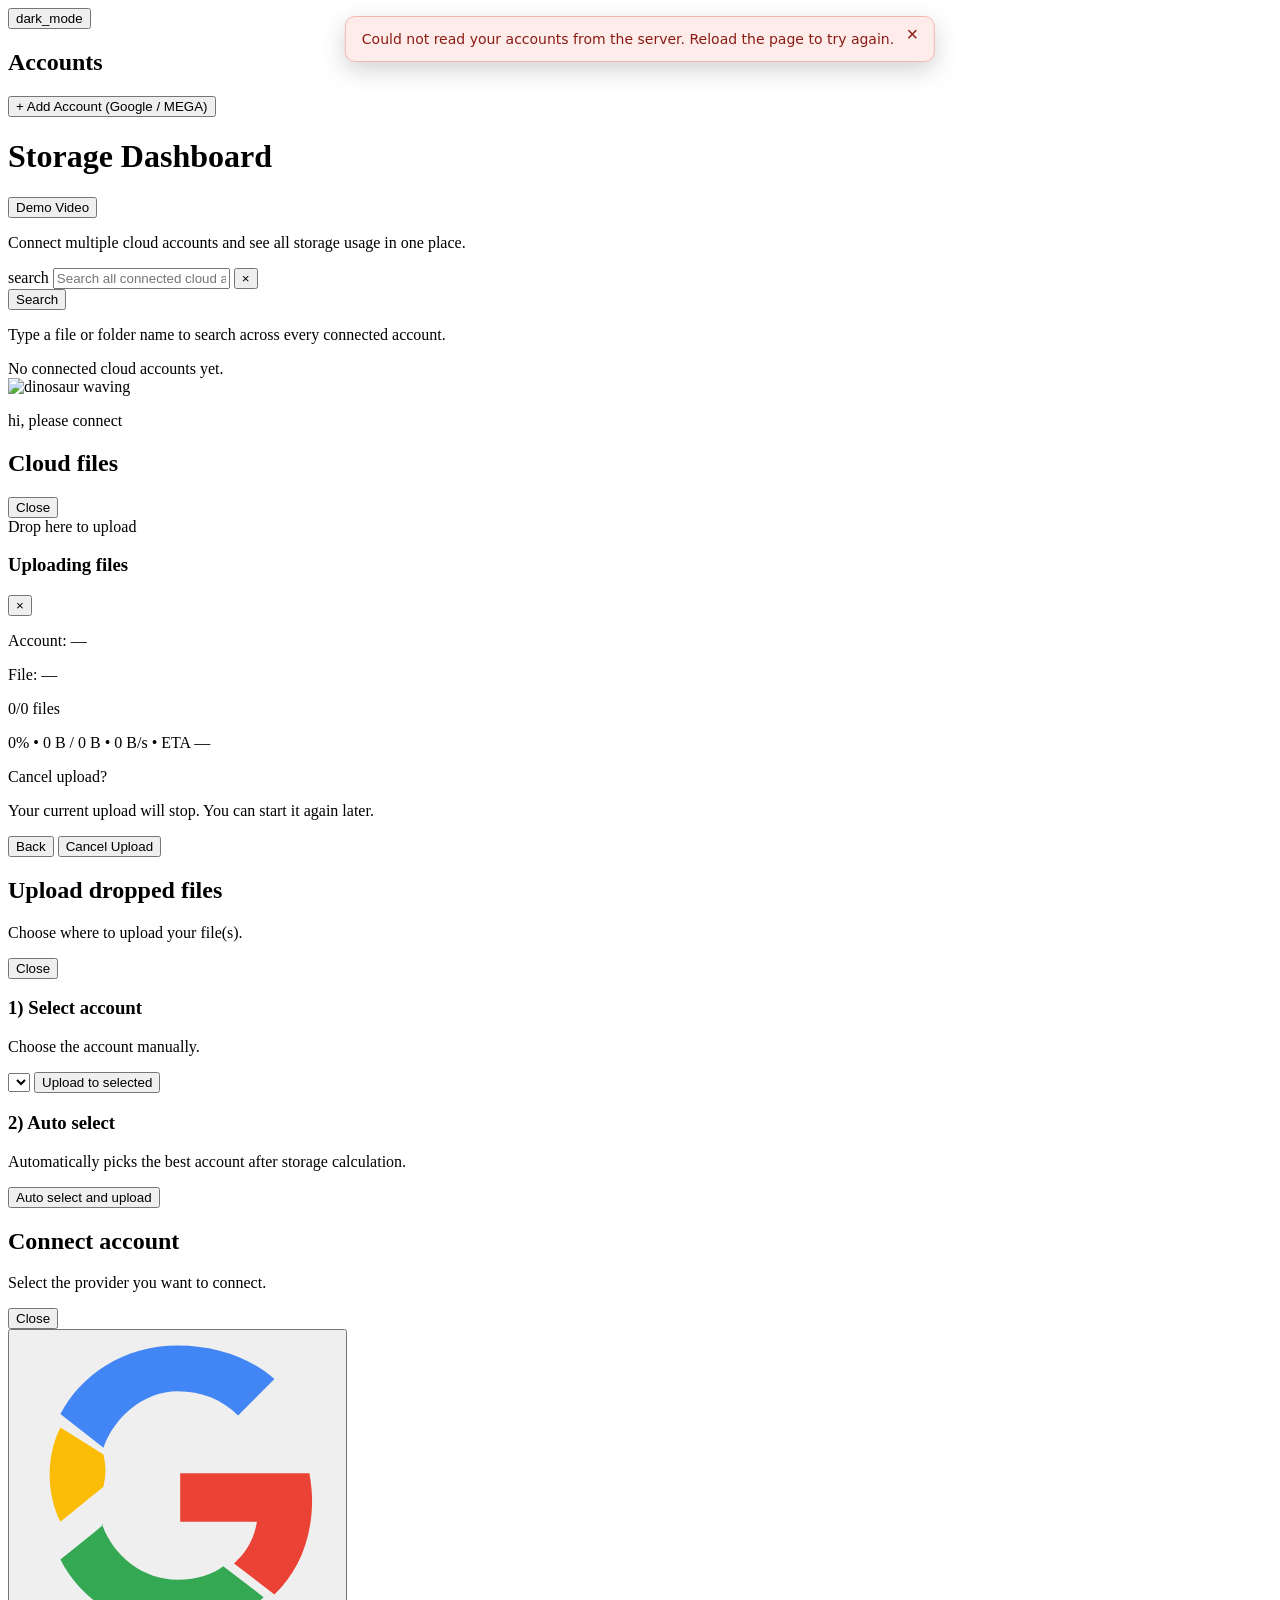
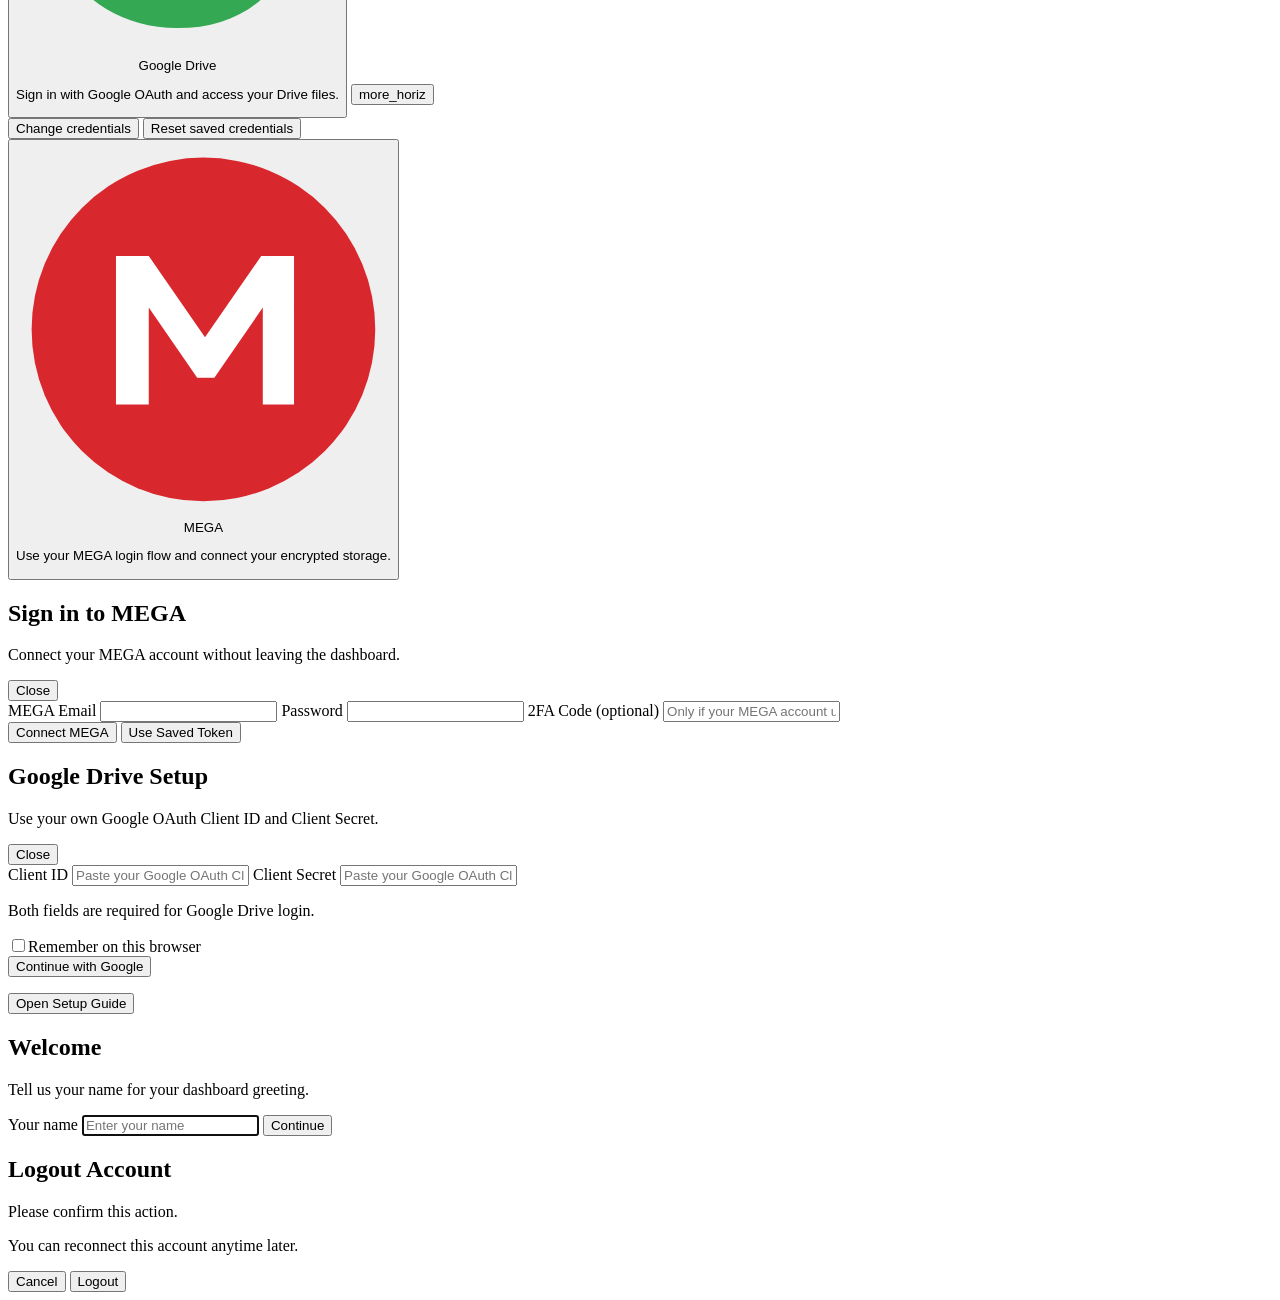
==== public/index.html @ c1d237d8 "some uploading file fix" ====
<!doctype html>
<html>
  <head>
    <title>MultiDrive</title>
    <link
      rel="stylesheet"
      href="https://fonts.googleapis.com/css2?family=Material+Symbols+Rounded:opsz,wght,FILL,GRAD@20,500,0,0"
    />
    <link
      rel="stylesheet"
      href="https://fonts.googleapis.com/css2?family=Manrope:wght@500;700;800&family=Sora:wght@600;700;800&display=swap"
    />
    <link
      rel="stylesheet"
      href="https://fonts.googleapis.com/css2?family=Patrick+Hand&display=swap"
    />

    <link rel="stylesheet" href="/css/index.css" />
  </head>

  <body>
    <div class="page">
      <div class="themeSwitchWrap">
        <button
          type="button"
          class="themeSwitchBtn"
          id="themeSwitchBtn"
          aria-label="Switch to dark mode"
          title="Switch to dark mode"
        >
          <span class="themeSwitchIcon" id="themeSwitchIcon" aria-hidden="true"
            >dark_mode</span
          >
        </button>
      </div>

      <div class="layout">
        <div class="sidebarColumn">
          <aside class="sidebar">
            <h2>Accounts</h2>

            <button class="addBtn" onclick="connectDrive()">
              + Add Account (Google / MEGA)
            </button>

            <div id="accounts"></div>
          </aside>
          <section class="totalStorageCard" aria-label="Total storage usage">
            <div class="totalStorageHead">
              <h2 class="totalStorageTitle">Total Storage</h2>
              <span class="totalStorageMeta" id="totalStorageMeta"
                >0 accounts</span
              >
            </div>
            <div
              class="totalStorageBar"
              role="progressbar"
              aria-label="Total storage used"
              aria-valuemin="0"
              aria-valuemax="100"
              aria-valuenow="0"
            >
              <div class="totalStorageFill" id="totalStorageFill"></div>
            </div>
            <div class="totalStorageText" id="totalStorageText">
              0.00 GB / 0.00 GB (0.0% Used)
            </div>
          </section>
        </div>

        <main class="main">
          <div class="greetingRow">
            <h1 class="greeting" id="greeting">Storage Dashboard</h1>
            <button type="button" class="demoVideoBtn" id="demoVideoBtn">
              Demo Video
            </button>
          </div>
          <p class="subtitle">
            Connect multiple cloud accounts and see all storage usage in one
            place.
          </p>
          <section
            class="homeSearch"
            aria-label="Search connected cloud accounts"
          >
            <div class="homeSearchRow">
              <div class="homeSearchInputWrap">
                <span class="homeSearchLeadIcon" aria-hidden="true"
                  >search</span
                >
                <input
                  id="globalSearchInput"
                  class="homeSearchInput"
                  type="text"
                  placeholder="Search all connected cloud accounts..."
                  aria-label="Search all connected cloud accounts"
                  autocomplete="off"
                />
                <button
                  type="button"
                  class="searchClearBtn"
                  id="globalSearchClearBtn"
                  aria-label="Clear search"
                >
                  ×
                </button>
              </div>
              <button type="button" class="homeSearchBtn" id="globalSearchBtn">
                Search
              </button>
            </div>
            <div
              class="searchSuggest"
              id="globalSearchSuggest"
              style="display: none"
            ></div>
            <p class="homeSearchHint" id="globalSearchHint">
              Type a file or folder name to search across every connected
              account.
            </p>
            <div class="searchResults" id="globalSearchResults"></div>
          </section>

          <div class="grid" id="cards"></div>
        </main>
      </div>
    </div>

    <div
      class="modalOverlay"
      id="browseModal"
      role="dialog"
      aria-modal="true"
      aria-labelledby="browseModalTitle"
      aria-hidden="true"
    >
      <div class="modal">
        <div class="modalHead">
          <div>
            <h2 class="modalTitle" id="browseModalTitle">Cloud files</h2>
            <p class="modalSub" id="browseModalEmail"></p>
          </div>
          <button type="button" class="modalClose" onclick="closeBrowseModal()">
            Close
          </button>
        </div>
        <div class="modalBody" id="browseModalBody"></div>
      </div>
    </div>
    <div
      id="fileContextMenu"
      class="fileContextMenu"
      style="display: none"
      aria-hidden="true"
    >
      <button type="button" class="fileContextBtn" id="fileContextCutBtn">
        <span class="ctxBtnMain"
          ><span class="ctxIcon">content_cut</span><span>Cut</span></span
        >
        <span class="ctxHint">Ctrl+X</span>
      </button>
      <button type="button" class="fileContextBtn" id="fileContextCopyBtn">
        <span class="ctxBtnMain"
          ><span class="ctxIcon">content_copy</span><span>Copy</span></span
        >
        <span class="ctxHint">Ctrl+C</span>
      </button>
      <button type="button" class="fileContextBtn" id="fileContextPasteBtn">
        <span class="ctxBtnMain"
          ><span class="ctxIcon">content_paste</span><span>Paste</span></span
        >
        <span class="ctxHint">Ctrl+V</span>
      </button>
      <div class="ctxSeparator"></div>
      <button type="button" class="fileContextBtn" id="fileContextMoveBtn">
        <span class="ctxBtnMain"
          ><span class="ctxIcon">drive_file_move</span
          ><span>Move to...</span></span
        >
        <span class="ctxHint"></span>
      </button>
      <button
        type="button"
        class="fileContextBtn delete"
        id="fileContextDeleteBtn"
      >
        <span class="ctxBtnMain"
          ><span class="ctxIcon">delete</span><span>Delete</span></span
        >
        <span class="ctxHint">Del</span>
      </button>
    </div>
    <div
      id="searchActionMenu"
      class="searchActionMenu"
      style="display: none"
      aria-hidden="true"
    >
      <button
        type="button"
        class="searchActionMenuBtn"
        id="searchActionShareBtn"
      >
        Share
      </button>
      <button
        type="button"
        class="searchActionMenuBtn"
        id="searchActionCopyBtn"
      >
        Copy
      </button>
      <button
        type="button"
        class="searchActionMenuBtn delete"
        id="searchActionDeleteBtn"
      >
        Delete
      </button>
    </div>
    <div id="homeDropOverlay" class="homeDropOverlay" aria-hidden="true">
      <div class="homeDropOverlayText">Drop here to upload</div>
    </div>
    <div id="uploadStatusCard" class="uploadStatusCard" aria-live="polite">
      <div class="uploadStatusHead">
        <h3 class="uploadStatusTitle" id="uploadStatusTitle">
          Uploading files
        </h3>
        <button
          type="button"
          class="uploadStatusClose"
          id="uploadStatusCloseBtn"
          aria-label="Close upload status"
        >
          ×
        </button>
      </div>
      <p class="uploadStatusLine uploadStatusMeta" id="uploadStatusAccount">
        Account: —
      </p>
      <p class="uploadStatusLine" id="uploadStatusFile">File: —</p>
      <p class="uploadStatusLine uploadStatusMeta" id="uploadStatusProgress">
        0/0 files
      </p>
      <p class="uploadStatusLine uploadStatusMeta" id="uploadStatusStats">
        0% • 0 B / 0 B • 0 B/s • ETA —
      </p>
      <div class="uploadStatusBar">
        <div class="uploadStatusBarFill" id="uploadStatusBarFill"></div>
      </div>
    </div>
    <div
      class="modalOverlay"
      id="uploadCancelConfirmModal"
      role="dialog"
      aria-modal="true"
      aria-hidden="true"
    >
      <div class="uploadCancelModalCard">
        <p class="uploadCancelModalTitle">Cancel upload?</p>
        <p class="uploadCancelModalText">
          Your current upload will stop. You can start it again later.
        </p>
        <div class="uploadCancelModalActions">
          <button
            type="button"
            class="uploadCancelBtn"
            id="uploadCancelBackBtn"
          >
            Back
          </button>
          <button
            type="button"
            class="uploadCancelBtn primary"
            id="uploadCancelConfirmBtn"
          >
            Cancel Upload
          </button>
        </div>
      </div>
    </div>
    <div
      class="modalOverlay"
      id="homeUploadChoiceModal"
      role="dialog"
      aria-modal="true"
      aria-labelledby="homeUploadChoiceTitle"
      aria-hidden="true"
    >
      <div class="modal uploadChoiceModal">
        <div class="modalHead">
          <div>
            <h2 class="modalTitle" id="homeUploadChoiceTitle">
              Upload dropped files
            </h2>
            <p class="modalSub" id="homeUploadChoiceSub">
              Choose where to upload your file(s).
            </p>
          </div>
          <button
            type="button"
            class="modalClose"
            id="homeUploadChoiceCloseBtn"
          >
            Close
          </button>
        </div>
        <div class="uploadChoiceBody">
          <div class="uploadOption">
            <h3>1) Select account</h3>
            <p>Choose the account manually.</p>
            <div class="uploadChoiceRow">
              <select
                id="homeUploadAccountSelect"
                class="uploadAccountSelect"
              ></select>
              <button
                type="button"
                class="uploadChoiceBtn"
                id="homeUploadSelectBtn"
              >
                Upload to selected
              </button>
            </div>
          </div>
          <div class="uploadOption">
            <h3>2) Auto select</h3>
            <p>
              Automatically picks the best account after storage calculation.
            </p>
            <div class="uploadChoiceRow">
              <button
                type="button"
                class="uploadChoiceBtn"
                id="homeUploadAutoBtn"
              >
                Auto select and upload
              </button>
            </div>
          </div>
          <p class="uploadChoiceStatus" id="homeUploadChoiceStatus"></p>
        </div>
      </div>
    </div>
    <div
      class="modalOverlay"
      id="connectProviderModal"
      role="dialog"
      aria-modal="true"
      aria-labelledby="connectProviderTitle"
      aria-hidden="true"
    >
      <div class="modal connectModal">
        <div class="modalHead">
          <div>
            <h2 class="modalTitle" id="connectProviderTitle">
              Connect account
            </h2>
            <p class="modalSub">Select the provider you want to connect.</p>
          </div>
          <button type="button" class="modalClose" id="connectProviderCloseBtn">
            Close
          </button>
        </div>
        <div class="connectProviderBody">
          <div class="providerOptionBtnWrap" id="googleProviderOptionWrap">
            <button
              type="button"
              class="providerOptionBtn"
              id="connectGoogleBtn"
            >
              <span class="providerOptionMain"
                ><span class="providerLogo" aria-hidden="true"
                  ><svg viewBox="0 0 24 24" xmlns="http://www.w3.org/2000/svg">
                    <path
                      fill="#EA4335"
                      d="M12.2 10.1v4h5.7c-.2 1.3-.8 2.3-1.7 3.1l3 2.3c1.7-1.6 2.8-4 2.8-7 0-.7-.1-1.4-.2-2h-9.6z"
                    />
                    <path
                      fill="#34A853"
                      d="M6.5 14.3l-.7.6-2.5 2c1.5 3 4.7 5.1 8.7 5.1 2.6 0 4.8-.8 6.4-2.3l-3-2.3c-.8.6-1.9 1-3.4 1-2.6 0-4.8-1.8-5.6-4.1z"
                    />
                    <path
                      fill="#FBBC05"
                      d="M3.3 7.1C2.8 8.1 2.5 9.3 2.5 10.6s.3 2.5.8 3.5c0 0 3.2-2.6 3.2-2.6.2-1 .2-1.4 0-2.4l-3.2-2z"
                    />
                    <path
                      fill="#4285F4"
                      d="M12 4.4c1.8 0 3.3.6 4.5 1.8l2.7-2.7C17.5 2 15 1 12 1 8 1 4.8 3.2 3.3 6.1l3.2 2.5c.8-2.3 3-4.2 5.5-4.2z"
                    /></svg></span
                ><span>Google Drive</span></span
              >
              <p class="providerOptionSub">
                Sign in with Google OAuth and access your Drive files.
              </p>
            </button>
            <button
              type="button"
              class="providerOptionSettingsBtn"
              id="googleProviderSettingsBtn"
              aria-label="Google credentials settings"
            >
              <span class="providerOptionIcon">more_horiz</span>
            </button>
            <div
              class="providerOptionSettingsMenu"
              id="googleProviderSettingsMenu"
              aria-hidden="true"
            >
              <button
                type="button"
                class="providerOptionSettingsItem"
                id="googleCredsChangeBtn"
              >
                Change credentials
              </button>
              <button
                type="button"
                class="providerOptionSettingsItem"
                id="googleCredsResetBtn"
              >
                Reset saved credentials
              </button>
            </div>
          </div>
          <button type="button" class="providerOptionBtn" id="connectMegaBtn">
            <span class="providerOptionMain"
              ><span class="providerLogo" aria-hidden="true"
                ><svg viewBox="0 0 24 24" xmlns="http://www.w3.org/2000/svg">
                  <circle cx="12" cy="12" r="11" fill="#D9272E" />
                  <path
                    d="M6.4 16.8V7.3h2.1l3.6 5.2 3.6-5.2h2.1v9.5h-2V10.6l-3.1 4.5h-1.1l-3.1-4.5v6.2h-2.1z"
                    fill="#fff"
                  /></svg></span
              ><span>MEGA</span></span
            >
            <p class="providerOptionSub">
              Use your MEGA login flow and connect your encrypted storage.
            </p>
          </button>
        </div>
      </div>
    </div>
    <div
      class="modalOverlay"
      id="megaLoginModal"
      role="dialog"
      aria-modal="true"
      aria-labelledby="megaLoginTitle"
      aria-hidden="true"
    >
      <div class="modal megaLoginModal">
        <div class="modalHead">
          <div>
            <h2 class="modalTitle" id="megaLoginTitle">Sign in to MEGA</h2>
            <p class="modalSub">
              Connect your MEGA account without leaving the dashboard.
            </p>
          </div>
          <button type="button" class="modalClose" id="megaLoginCloseBtn">
            Close
          </button>
        </div>
        <form class="megaLoginBody" id="megaLoginForm">
          <label class="megaLoginLabel" for="megaEmailInput">MEGA Email</label>
          <input
            class="megaLoginInput"
            id="megaEmailInput"
            name="email"
            type="email"
            required
            autocomplete="username"
          />

          <label class="megaLoginLabel" for="megaPasswordInput">Password</label>
          <input
            class="megaLoginInput"
            id="megaPasswordInput"
            name="password"
            type="password"
            required
            autocomplete="current-password"
          />

          <label class="megaLoginLabel" for="mega2faInput"
            >2FA Code (optional)</label
          >
          <input
            class="megaLoginInput"
            id="mega2faInput"
            name="secondFactorCode"
            type="text"
            inputmode="numeric"
            autocomplete="one-time-code"
            placeholder="Only if your MEGA account uses 2FA"
          />

          <div class="megaLoginActions">
            <button type="submit" class="megaLoginBtn" id="megaLoginSubmitBtn">
              Connect MEGA
            </button>
            <button type="button" class="megaLoginBtn" id="megaTokenSubmitBtn">
              Use Saved Token
            </button>
          </div>
          <p class="megaLoginStatus" id="megaLoginStatus"></p>
        </form>
      </div>
    </div>
    <div
      class="modalOverlay"
      id="googleOauthModal"
      role="dialog"
      aria-modal="true"
      aria-labelledby="googleOauthTitle"
      aria-hidden="true"
    >
      <div class="modal googleOauthModal">
        <div class="modalHead">
          <div>
            <h2 class="modalTitle" id="googleOauthTitle">Google Drive Setup</h2>
            <p class="modalSub">
              Use your own Google OAuth Client ID and Client Secret.
            </p>
          </div>
          <button type="button" class="modalClose" id="googleOauthCloseBtn">
            Close
          </button>
        </div>
        <form class="googleOauthBody" id="googleOauthForm">
          <label class="googleOauthLabel" for="googleClientIdInput"
            >Client ID</label
          >
          <input
            class="googleOauthInput"
            id="googleClientIdInput"
            name="clientId"
            type="text"
            placeholder="Paste your Google OAuth Client ID"
          />

          <label class="googleOauthLabel" for="googleClientSecretInput"
            >Client Secret</label
          >
          <input
            class="googleOauthInput"
            id="googleClientSecretInput"
            name="clientSecret"
            type="password"
            placeholder="Paste your Google OAuth Client Secret"
          />

          <p class="googleOauthHint">
            Both fields are required for Google Drive login.
          </p>
          <label class="googleOauthRemember"
            ><input type="checkbox" id="googleOauthRememberInput" />Remember on
            this browser</label
          >

          <div class="googleOauthActions">
            <button
              type="submit"
              class="googleOauthBtn"
              id="googleOauthContinueBtn"
            >
              Continue with Google
            </button>
          </div>
          <p class="googleOauthStatus" id="googleOauthStatus"></p>
          <div class="googleOauthGuideRow">
            <button
              type="button"
              class="googleOauthGuideBtn"
              id="googleOauthGuideBtn"
            >
              Open Setup Guide
            </button>
          </div>
        </form>
      </div>
    </div>
    <div
      class="modalOverlay"
      id="namePromptModal"
      role="dialog"
      aria-modal="true"
      aria-labelledby="namePromptTitle"
      aria-hidden="true"
    >
      <div class="modal namePromptModal">
        <div class="modalHead">
          <div>
            <h2 class="modalTitle" id="namePromptTitle">Welcome</h2>
            <p class="modalSub">
              Tell us your name for your dashboard greeting.
            </p>
          </div>
        </div>
        <form class="namePromptBody" id="namePromptForm">
          <label class="namePromptLabel" for="namePromptInput">Your name</label>
          <input
            class="namePromptInput"
            id="namePromptInput"
            name="name"
            type="text"
            maxlength="40"
            required
            autocomplete="name"
            placeholder="Enter your name"
          />
          <button type="submit" class="namePromptBtn">Continue</button>
        </form>
      </div>
    </div>
    <div
      class="modalOverlay"
      id="logoutConfirmModal"
      role="dialog"
      aria-modal="true"
      aria-labelledby="logoutConfirmTitle"
      aria-hidden="true"
    >
      <div class="modal logoutConfirmModal">
        <div class="modalHead">
          <div>
            <h2 class="modalTitle" id="logoutConfirmTitle">Logout Account</h2>
            <p class="modalSub">Please confirm this action.</p>
          </div>
        </div>
        <div class="logoutConfirmBody">
          <div class="logoutConfirmCard">
            <div class="logoutConfirmEmail" id="logoutConfirmEmail"></div>
            <div class="logoutConfirmProvider" id="logoutConfirmProvider"></div>
          </div>
          <p class="logoutConfirmWarn">
            You can reconnect this account anytime later.
          </p>
          <div class="logoutConfirmActions">
            <button
              type="button"
              class="logoutConfirmCancel"
              id="logoutConfirmCancelBtn"
            >
              Cancel
            </button>
            <button
              type="button"
              class="logoutConfirmSubmit"
              id="logoutConfirmSubmitBtn"
            >
              Logout
            </button>
          </div>
        </div>
      </div>
    </div>

    <script src="js/upload.js"></script>
    <script src="js/index.js"></script>
  </body>
</html>
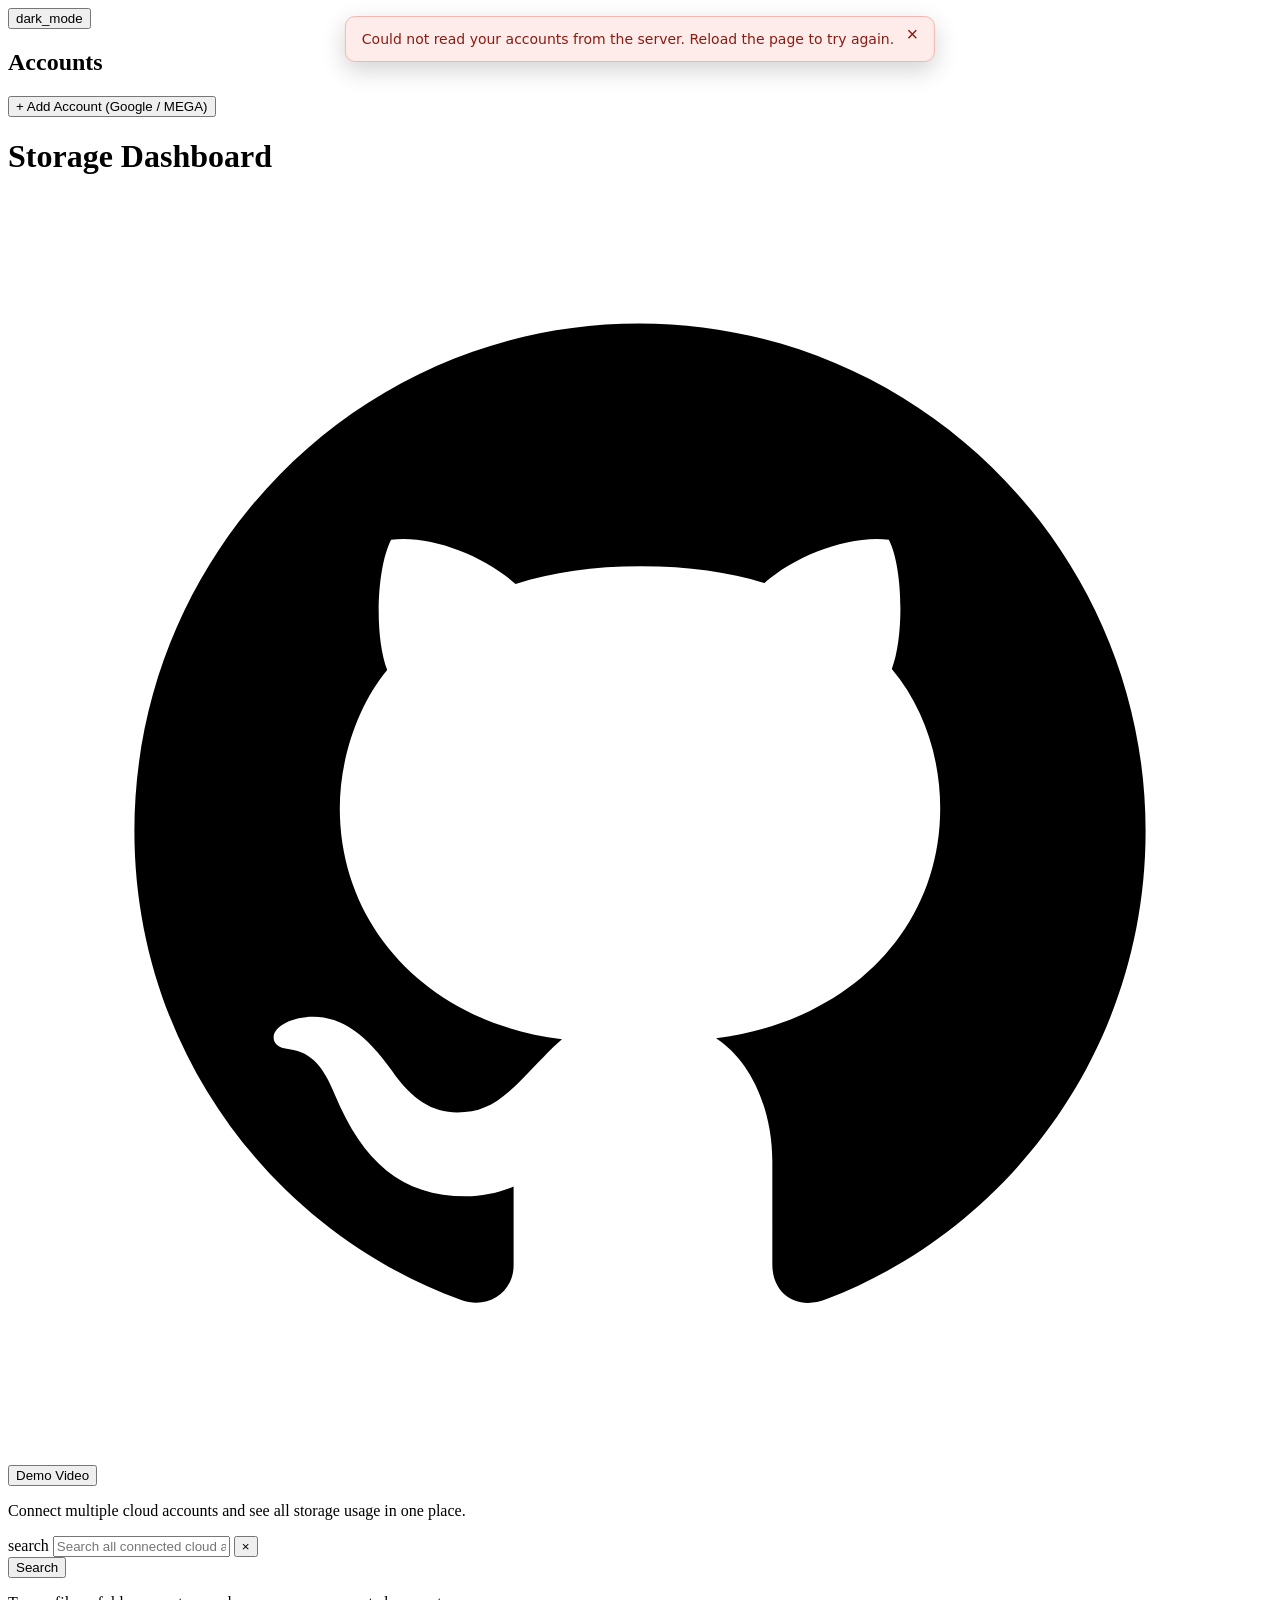
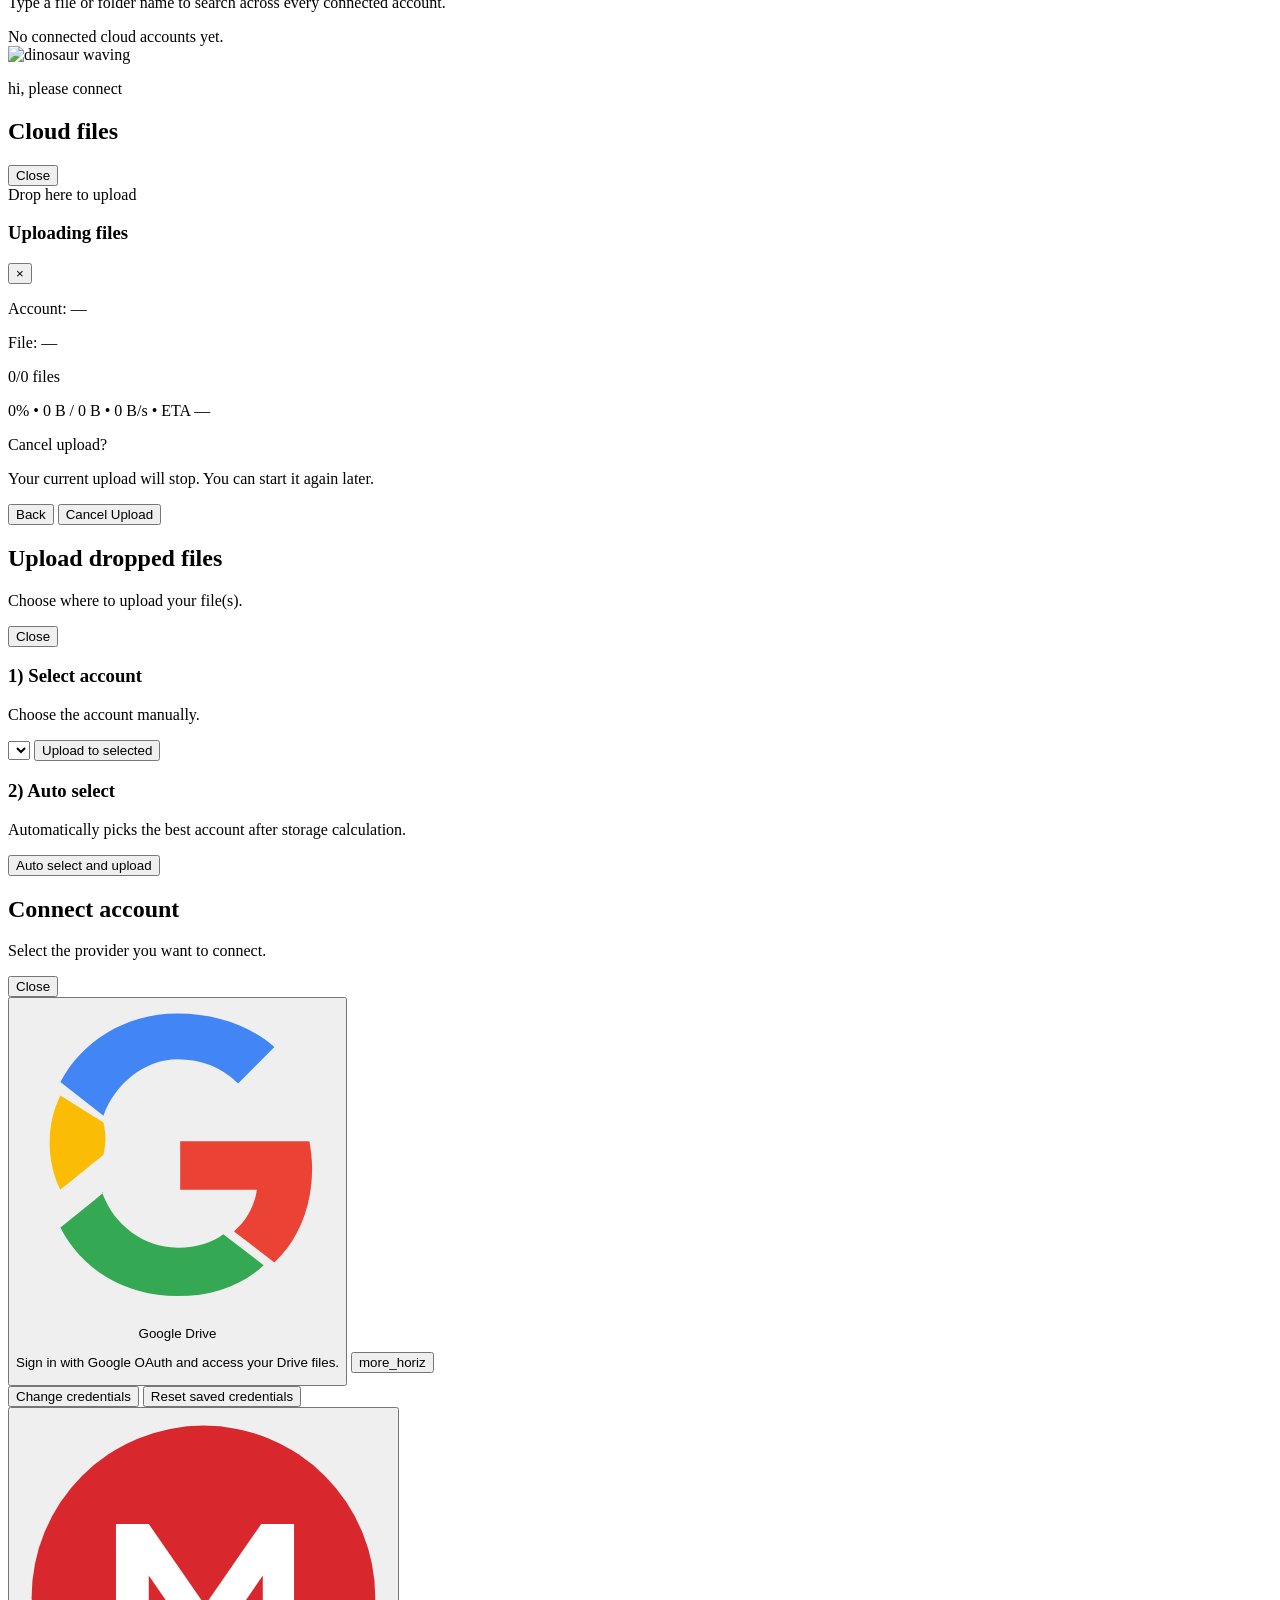
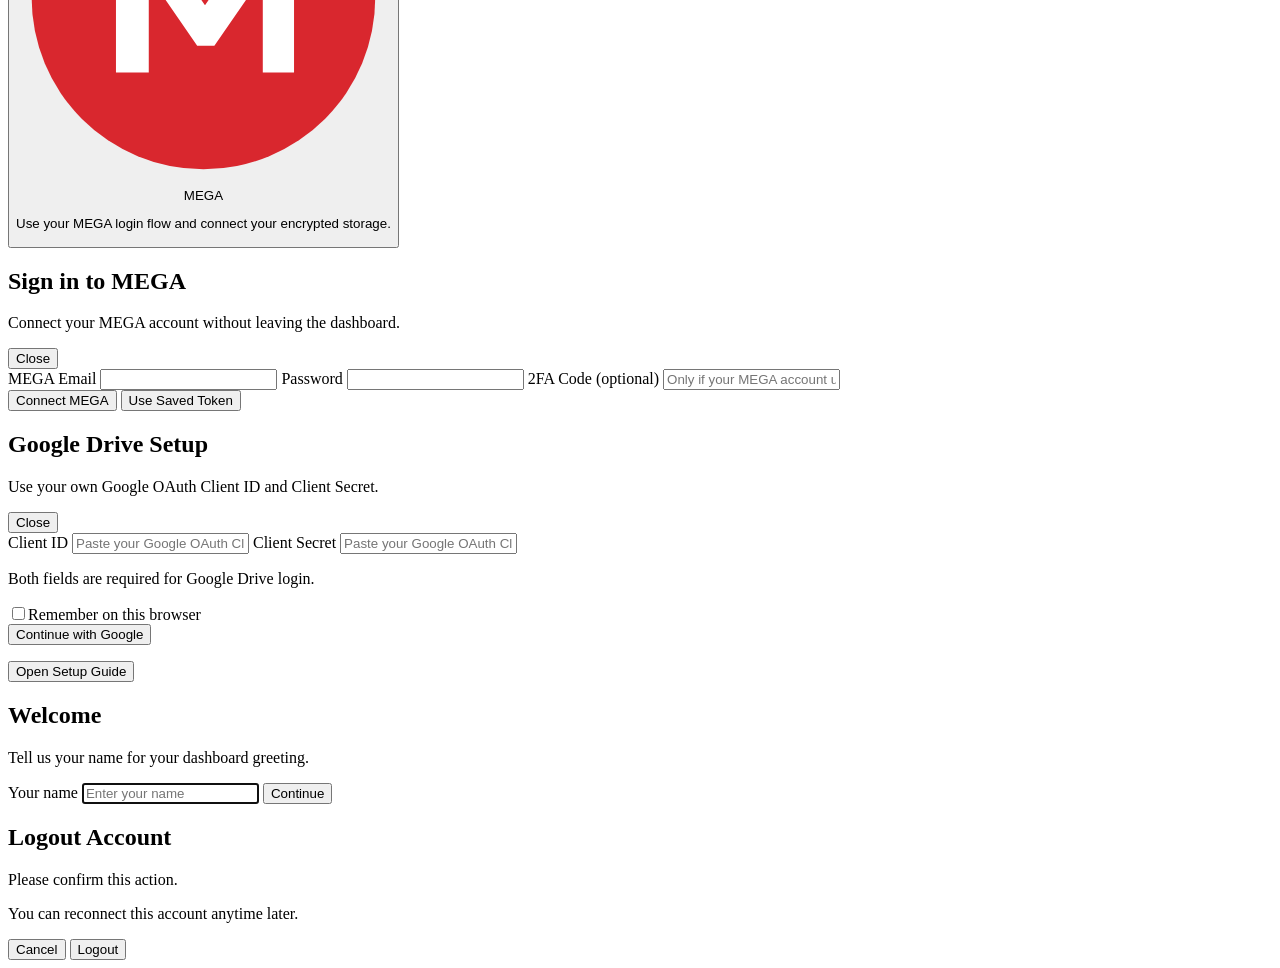
==== commit 1c88b4c1: "added dark theme update" ====
--- a/public/index.html
+++ b/public/index.html
@@ -71,9 +71,21 @@
         <main class="main">
           <div class="greetingRow">
             <h1 class="greeting" id="greeting">Storage Dashboard</h1>
-            <button type="button" class="demoVideoBtn" id="demoVideoBtn">
-              Demo Video
-            </button>
+            <div class="greetingActions">
+              <a
+                class="githubBtn"
+                href="https://github.com/tejasmmali/Multi-Drive"
+                target="_blank"
+                rel="noopener noreferrer"
+                title="Source on GitHub"
+                aria-label="View the source on GitHub"
+              >
+                <svg xmlns="http://www.w3.org/2000/svg" viewBox="0 0 640 640"><!--!Font Awesome Free v7.3.1 by @fontawesome - https://fontawesome.com License - https://fontawesome.com/license/free Copyright 2026 Fonticons, Inc.--><path d="M280.5 426.5C214.5 418.5 168 371 168 309.5C168 284.5 177 257.5 192 239.5C185.5 223 186.5 188 194 173.5C214 171 241 181.5 257 196C276 190 296 187 320.5 187C345 187 365 190 383 195.5C398.5 181.5 426 171 446 173.5C453 187 454 222 447.5 239C463.5 258 472 283.5 472 309.5C472 371 425.5 417.5 358.5 426C375.5 437 387 461 387 488.5L387 540.5C387 555.5 399.5 564 414.5 558C505 523.5 576 433 576 321C576 179.5 461 64 319.5 64C178 64 64 179.5 64 321C64 432 134.5 524 229.5 558.5C243 563.5 256 554.5 256 541L256 501C249 504 240 506 232 506C199 506 179.5 488 165.5 454.5C160 441 154 433 142.5 431.5C136.5 431 134.5 428.5 134.5 425.5C134.5 419.5 144.5 415 154.5 415C169 415 181.5 424 194.5 442.5C204.5 457 215 463.5 227.5 463.5C240 463.5 248 459 259.5 447.5C268 439 274.5 431.5 280.5 426.5z"/></svg>
+              </a>
+              <button type="button" class="demoVideoBtn" id="demoVideoBtn">
+                Demo Video
+              </button>
+            </div>
           </div>
           <p class="subtitle">
             Connect multiple cloud accounts and see all storage usage in one
